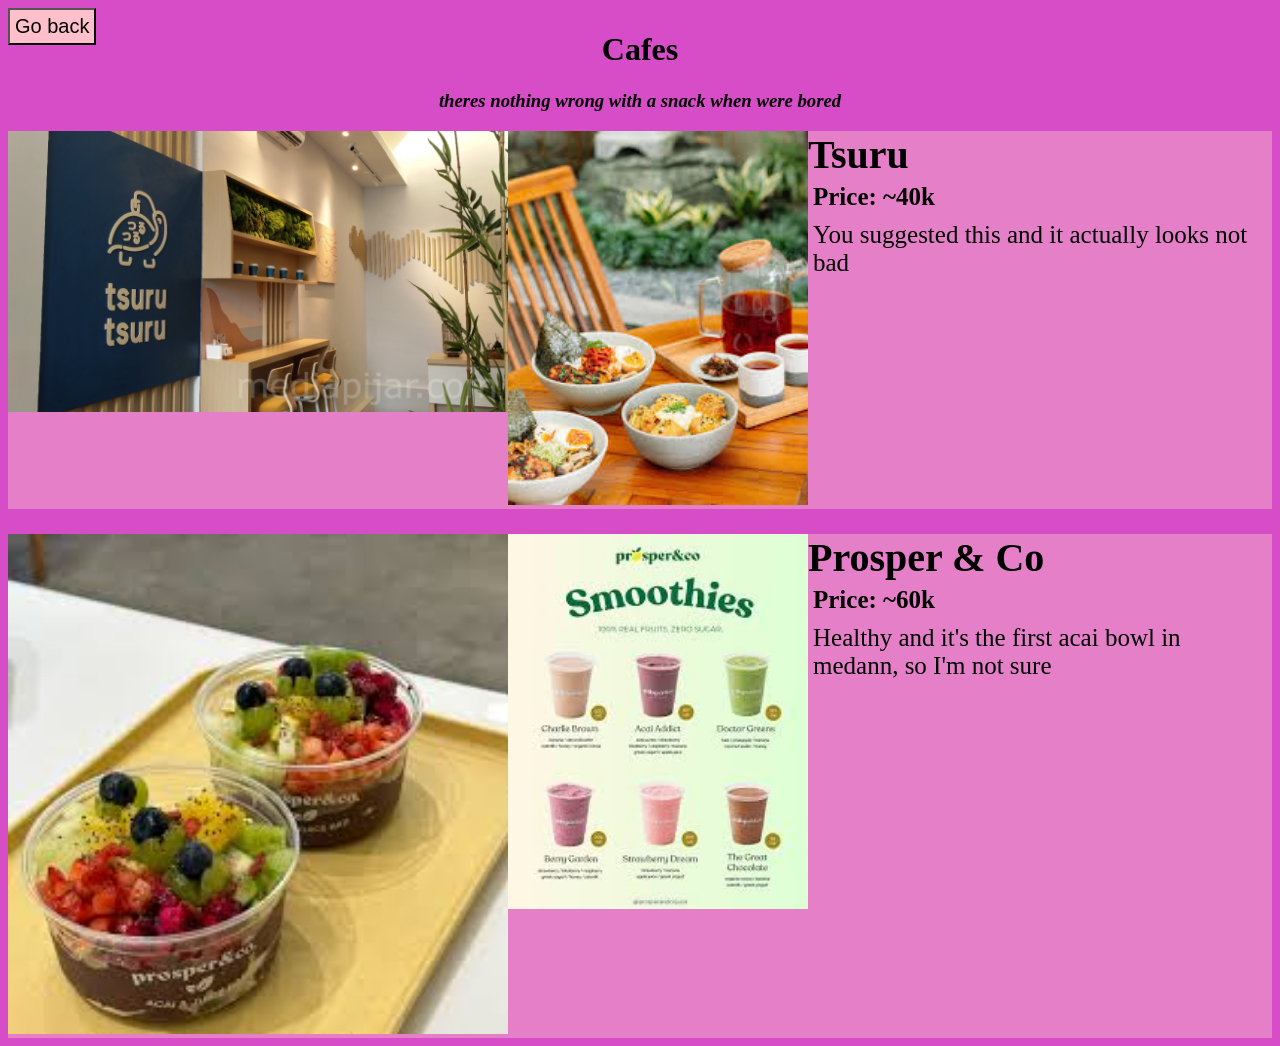
==== cafe.html @ e8fa428c "Add files via upload" ====
<!DOCTYPE html>
<html>
    <head>
        <link rel="stylesheet" href="style.css">
    </head>
    <body>
        <a href="index.html">
            <button style="position: fixed; padding:5px 5px;
            font-size:20px; background-color:pink">Go back</button>
        </a>  
        <div class="head">
            <h1>Cafes</h1>
            <h3><i>theres nothing wrong with a snack when were bored</i></h3>
        </div>

        <div class="cafes" style="display: flex; flex-direction: column; gap: 25px;">
            <div class="tsuru" style="display:flex; background-color:rgb(229, 128, 200);">
                <a href="https://maps.app.goo.gl/94siXgHSNMpTWU1n7">
                    <img src="tsuru.png" style="width: 500px;">
                </a>
                <a href="https://www.flipbookpdf.net/web/site/ebfbdf7ce49e6aa01a029e4d9604b26701db9816202312.pdf.html">
                    <img src="tsurufood.png" style="width:300px">
                </a>
                <div style="display: flex; flex-direction: column;">
                    <h2 style="margin: 0;">Tsuru</h2>
                    <p><b>Price: ~40k </b></p>
                    <p> You suggested this and it actually looks not bad
                    </p>
                </div>
            </div>
            <div class="prosperandco" style="display:flex; background-color:rgb(229, 128, 200);">
                <a href="https://maps.app.goo.gl/4ZnMFBm7ohA8ZMvV7">
                    <img src="prosperandco.png" style="width: 500px;">
                </a>
                <a href="https://www.instagram.com/prosperandcojuice/?hl=en">
                    <img src="prosperandcodrinks.png" style="width:300px">
                </a>
                <div style="display: flex; flex-direction: column;">
                    <h2 style="margin: 0;">Prosper & Co</h2>
                    <p><b>Price: ~60k </b></p>
                    <p> Healthy and it's the first acai bowl in medann, so I'm not sure
                    </p>
                </div>
            </div>
        </div>
    </body>
</html>
---- style.css ----
body { 
    background-color: #d74cc7
}

.head {
    padding-top: 2px;
    text-align: center
}

.images {
    display: flex;
    justify-content: center;
    align-items: center;
    gap: 10px;
}
.layout {
    display: contents; 
}
.options {
    width: 30%;
    height: 300px;
    object-fit: cover;
}
.text {
    background-color: #c24293;
    color: #e9b1d4;
}

h2 {
    font-size: 40px;
    margin: 5px;
}
p {
    font-size: 25px;
    margin: 5px;
}
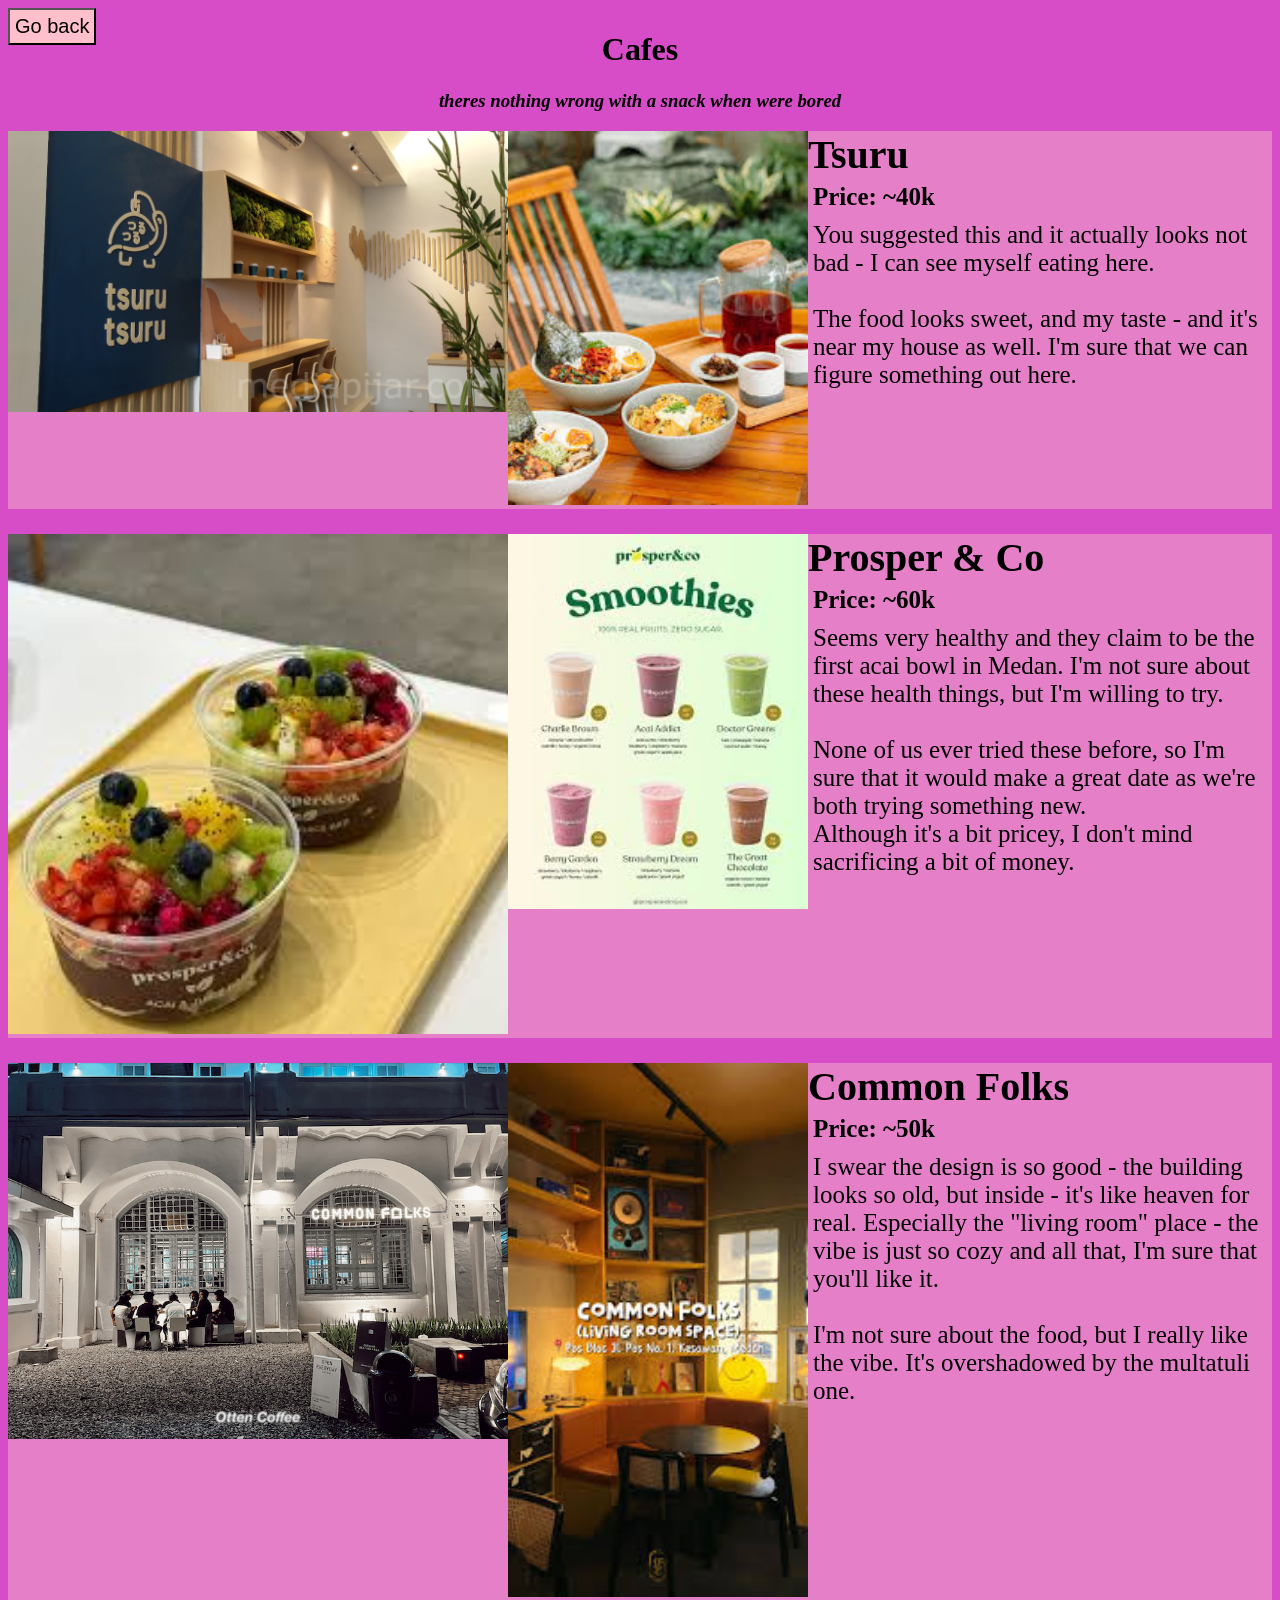
==== commit 571bc068: "Add files via upload" ====
--- a/cafe.html
+++ b/cafe.html
@@ -24,7 +24,9 @@
                 <div style="display: flex; flex-direction: column;">
                     <h2 style="margin: 0;">Tsuru</h2>
                     <p><b>Price: ~40k </b></p>
-                    <p> You suggested this and it actually looks not bad
+                    <p> You suggested this and it actually looks not bad - I can see myself eating here.<br><br>
+                        The food looks sweet, and my taste - and it's near my house as well. I'm sure that we
+                        can figure something out here.
                     </p>
                 </div>
             </div>
@@ -38,7 +40,29 @@
                 <div style="display: flex; flex-direction: column;">
                     <h2 style="margin: 0;">Prosper & Co</h2>
                     <p><b>Price: ~60k </b></p>
-                    <p> Healthy and it's the first acai bowl in medann, so I'm not sure
+                    <p> Seems very healthy and they claim to be the first acai bowl in Medan. I'm
+                        not sure about these health things, but I'm willing to try.<br><br>
+                        None of us ever tried these before, so I'm sure that it would make
+                        a great date as we're both trying something new. <br>
+                        Although it's a bit pricey, I don't mind sacrificing a bit of money.
+                    </p>
+                </div>
+            </div>
+            <div class="commmonfolks" style="display:flex; background-color:rgb(229, 128, 200);">
+                <a href="https://maps.app.goo.gl/UauGT3v9xW87az98A">
+                    <img src="commonfolks.png" style="width: 500px;">
+                </a>
+                <a href="https://www.instagram.com/common.folks/?hl=en">
+                    <img src="commonfolks2.png" style="width:300px">
+                </a>
+                <div style="display: flex; flex-direction: column;">
+                    <h2 style="margin: 0;">Common Folks</h2>
+                    <p><b>Price: ~50k </b></p>
+                    <p> I swear the design is so good - the building looks so old, but inside - it's like
+                        heaven for real. Especially the "living room" place - the vibe is just so cozy and all that,
+                        I'm sure that you'll like it. <br><br>
+                        I'm not sure about the food, but I really like the vibe. It's overshadowed by
+                        the multatuli one.
                     </p>
                 </div>
             </div>
